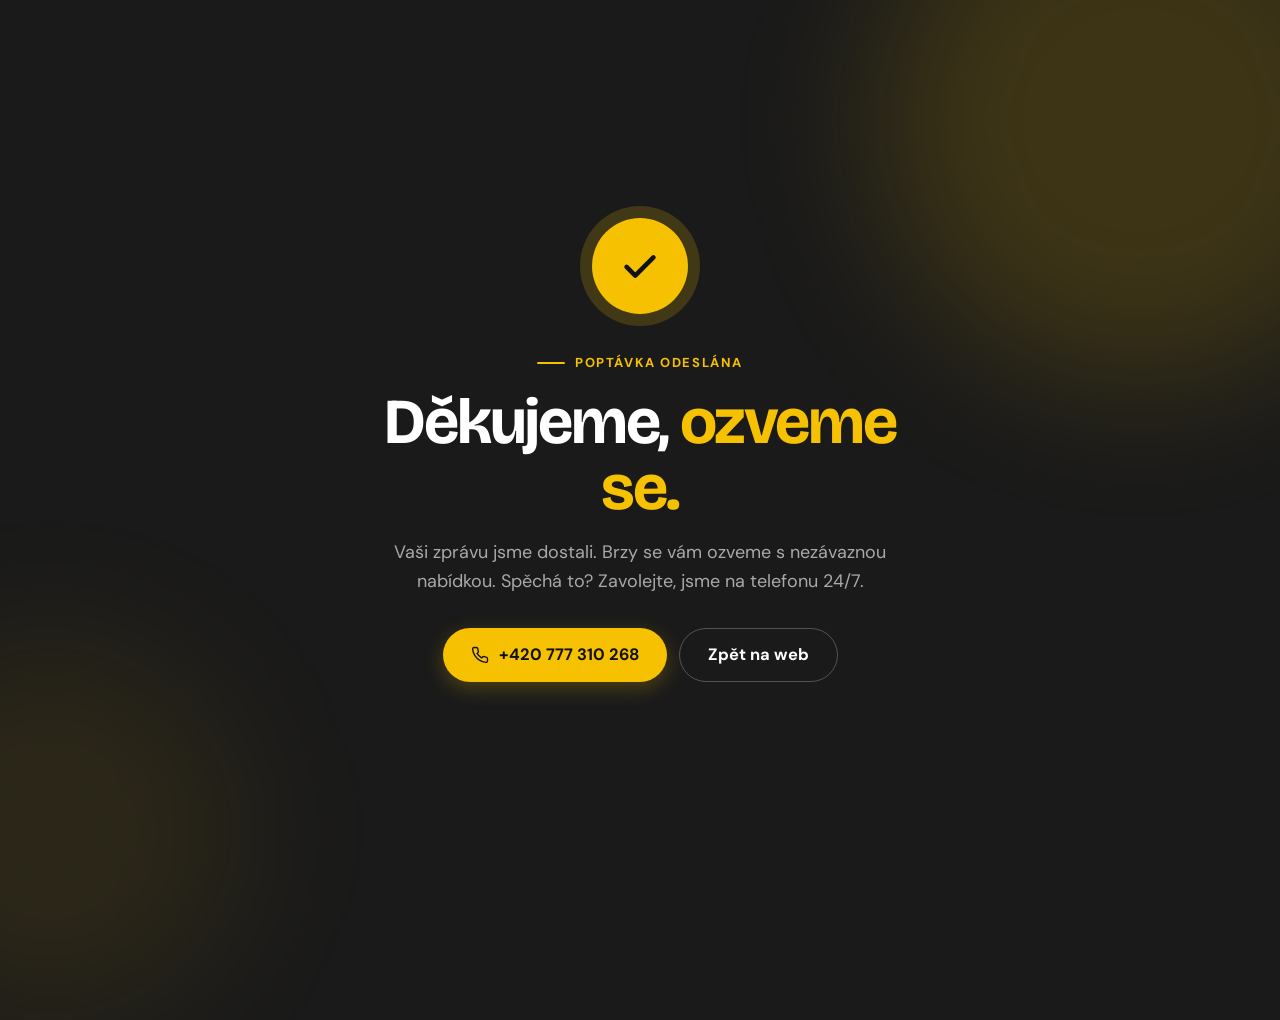
==== dekujeme.html @ c918d5cf "Redesign webu: nový vzhled, interaktivní prvky, WebP fotky Co-Authored-By: Claude Opus 5.5 <noreply@" ====
<!DOCTYPE html>
<html lang="cs">
<head>
  <meta charset="UTF-8" />
  <meta name="viewport" content="width=device-width, initial-scale=1" />
  <title>Děkujeme za poptávku – Zemní práce Urbánek</title>
  <meta name="robots" content="noindex" />
  <meta name="theme-color" content="#1A1A1A" />
  <link rel="icon" type="image/svg+xml" href="favicon.svg" />
  <link rel="icon" href="favicon.ico" sizes="any" />
  <link rel="preconnect" href="https://fonts.googleapis.com" />
  <link rel="preconnect" href="https://fonts.gstatic.com" crossorigin />
  <link href="https://fonts.googleapis.com/css2?family=Bricolage+Grotesque:opsz,wght@12..96,500..800&family=DM+Sans:opsz,wght@9..40,400..700&display=swap&subset=latin-ext" rel="stylesheet" />
  <link rel="stylesheet" href="styles.css" />
  <style>
    body { min-height: 100vh; display: grid; place-items: center; padding: 24px; text-align: center; position: relative; overflow: hidden; }
    .ty { position: relative; z-index: 1; max-width: 560px; }
    .ty__check { width: 96px; height: 96px; margin: 0 auto 30px; border-radius: 50%; background: var(--accent); display: grid; place-items: center; box-shadow: 0 0 0 12px rgba(245,193,0,.18); animation: pop .7s var(--ease) both; }
    .ty__check svg { width: 46px; height: 46px; fill: none; stroke: var(--accent-ink); stroke-width: 2.4; stroke-linecap: round; stroke-linejoin: round; stroke-dasharray: 1; stroke-dashoffset: 1; animation: draw .6s var(--ease) .45s forwards; }
    .ty h1 { font-size: clamp(40px, 7vw, 64px); line-height: 1.02; letter-spacing: -0.035em; margin-bottom: 18px; }
    .ty p { color: var(--muted); font-size: 18px; margin-bottom: 32px; }
    .ty__acts { display: flex; gap: 12px; justify-content: center; flex-wrap: wrap; }
    @keyframes pop { from { transform: scale(.4); opacity: 0; } }
    @keyframes draw { to { stroke-dashoffset: 0; } }
    @media (prefers-reduced-motion: reduce) { .ty__check svg { stroke-dashoffset: 0; } }
  </style>
</head>
<body>
  <div class="blob blob--1"></div>
  <div class="blob blob--2"></div>
  <main class="ty">
    <div class="ty__check"><svg viewBox="0 0 24 24"><path pathLength="1" d="M5 12.5l4.5 4.5L19 7.5"/></svg></div>
    <div class="eyebrow">Poptávka odeslána</div>
    <h1>Děkujeme, <span class="accent-w">ozveme se.</span></h1>
    <p>Vaši zprávu jsme dostali. Brzy se vám ozveme s nezávaznou nabídkou. Spěchá to? Zavolejte, jsme na telefonu 24/7.</p>
    <div class="ty__acts">
      <a href="tel:+420777310268" class="btn btn--primary"><svg class="i" viewBox="0 0 24 24"><path d="M22 16.92v3a2 2 0 0 1-2.18 2 19.79 19.79 0 0 1-8.63-3.07 19.5 19.5 0 0 1-6-6 19.79 19.79 0 0 1-3.07-8.67A2 2 0 0 1 4.11 2h3a2 2 0 0 1 2 1.72c.13.96.36 1.9.7 2.81a2 2 0 0 1-.45 2.11L8.09 9.91a16 16 0 0 0 6 6l1.27-1.27a2 2 0 0 1 2.11-.45c.91.34 1.85.57 2.81.7A2 2 0 0 1 22 16.92z"/></svg>+420 777 310 268</a>
      <a href="index.html" class="btn btn--ghost">Zpět na web</a>
    </div>
  </main>
</body>
</html>
---- styles.css ----
/* ═══════════════ Zemní práce Urbánek – styly ═══════════════ */
:root {
  --bg: #1A1A1A;
  --surface: #242424;
  --surface-2: #2E2E2E;
  --text: #FFFFFF;
  --muted: #A9A9A9;
  --line: #353535;
  --accent: #F5C100;        /* firemní žlutá (z loga / favicony) */
  --accent-ink: #111111;    /* text na žluté */
  --accent-text: #F5C100;   /* žlutá pro text na tmavém pozadí */
  --dark: #111111;
  --dark-2: #222222;
  --radius: 18px;
  --radius-sm: 10px;
  --shadow: 0 1px 2px rgba(0,0,0,.2), 0 8px 24px rgba(0,0,0,.25);
  --shadow-lg: 0 2px 4px rgba(0,0,0,.25), 0 24px 48px rgba(0,0,0,.45);
  --ease: cubic-bezier(.2,.7,.2,1);
  --head: 'Bricolage Grotesque', 'DM Sans', system-ui, sans-serif;
  --body: 'DM Sans', system-ui, sans-serif;
}

*, *::before, *::after { margin: 0; padding: 0; box-sizing: border-box; }
html { scroll-behavior: smooth; -webkit-text-size-adjust: 100%; }
body {
  font-family: var(--body);
  font-size: 17.5px;
  line-height: 1.6;
  color: var(--text);
  background: var(--bg);
  overflow-x: hidden;
  -webkit-font-smoothing: antialiased;
}
img { display: block; max-width: 100%; }
.i { width: 20px; height: 20px; fill: none; stroke: currentColor; stroke-width: 1.8; stroke-linecap: round; stroke-linejoin: round; flex-shrink: 0; }
a { color: inherit; }
button { font: inherit; color: inherit; background: none; border: 0; cursor: pointer; }
:focus-visible { outline: 3px solid var(--accent); outline-offset: 3px; border-radius: 6px; }

.wrap { max-width: 1160px; margin: 0 auto; padding-inline: 22px; }
.section { padding-block: clamp(72px, 10vw, 128px); position: relative; }
.section--surface { background: #141414; }
.section--alt { background: #202020; }
.section--dark { background: var(--dark); color: var(--text); }
.section--yellow { background: var(--accent); color: var(--accent-ink); }
.section--yellow .eyebrow { color: var(--accent-ink); }
.section--yellow .accent-w { background: var(--accent-ink); color: var(--accent); padding: 0 .16em; border-radius: 8px; -webkit-box-decoration-break: clone; box-decoration-break: clone; }

/* ── Typografie ── */
h1, h2, h3, h4 { font-family: var(--head); font-weight: 700; letter-spacing: -0.02em; line-height: 1.08; }
h2 { font-size: clamp(34px, 5vw, 58px); margin-bottom: 18px; }
h3 { font-size: 22px; line-height: 1.2; }
.accent-w { color: var(--accent-text); }
.section--dark .accent-w { color: var(--accent); }
.lead { font-size: clamp(17.5px, 1.6vw, 20px); color: var(--muted); max-width: 60ch; }
.section--dark .lead { color: #B5B5B5; }

.eyebrow {
  display: inline-flex; align-items: center; gap: 10px;
  font-size: 13px; font-weight: 700; letter-spacing: .12em; text-transform: uppercase;
  color: var(--accent-text); margin-bottom: 16px;
}
.eyebrow::before { content: ""; width: 28px; height: 2px; background: currentColor; border-radius: 2px; }
.section--dark .eyebrow { color: var(--accent); }

.sec-head { margin-bottom: clamp(40px, 6vw, 64px); }
.sec-head--split { display: flex; justify-content: space-between; align-items: flex-end; gap: 32px; flex-wrap: wrap; }
.sec-head--split .lead { max-width: 44ch; }

/* ── Tlačítka ── */
.btn {
  display: inline-flex; align-items: center; justify-content: center; gap: 10px;
  font-weight: 700; font-size: 16.5px; line-height: 1;
  padding: 18px 28px; border-radius: 999px; text-decoration: none;
  transition: background .25s var(--ease), color .25s var(--ease), border-color .25s var(--ease), box-shadow .25s var(--ease), transform .25s var(--ease);
  white-space: nowrap;
}
.btn svg { width: 18px; height: 18px; flex-shrink: 0; }
.btn .arr { transition: transform .3s var(--ease); }
.btn:hover .arr { transform: translateX(4px); }
.btn--primary { background: var(--accent); color: var(--accent-ink); box-shadow: 0 6px 20px rgba(245,193,0,.25); }
.btn--primary:hover { background: #FFD020; box-shadow: 0 10px 30px rgba(245,193,0,.38); }
.btn--dark { background: #fff; color: var(--accent-ink); }
.btn--dark:hover { background: var(--accent); }
.btn--black { background: var(--accent-ink); color: #fff; }
.btn--black:hover { background: #000; }
.btn--ghost { border: 1.5px solid rgba(255,255,255,.25); color: var(--text); }
.btn--ghost:hover { border-color: #fff; background: #fff; color: var(--accent-ink); }

/* ── Progress bar ── */
.progress {
  position: fixed; inset: 0 0 auto 0; height: 3px; z-index: 300;
  background: var(--accent); transform-origin: 0 50%; transform: scaleX(0);
}

/* ── Hlavička ── */
.header {
  position: fixed; inset: 0 0 auto 0; z-index: 200;
  transition: transform .45s var(--ease), background .3s var(--ease), box-shadow .3s var(--ease);
}
.header.is-solid { background: rgba(17,17,17,.9); backdrop-filter: saturate(1.4) blur(12px); -webkit-backdrop-filter: saturate(1.4) blur(12px); box-shadow: 0 1px 0 var(--line); }
.header.is-hidden { transform: translateY(-100%); }
.header__in { display: flex; align-items: center; gap: 28px; height: 78px; }
.logo { display: flex; align-items: center; gap: 11px; text-decoration: none; margin-right: auto; }
.logo__mark {
  width: 42px; height: 42px; border-radius: 12px; background: var(--accent); color: var(--accent-ink);
  display: grid; place-items: center; font-family: var(--head); font-weight: 800; font-size: 24px;
  transition: transform .4s var(--ease);
}
.logo:hover .logo__mark { transform: rotate(-8deg) scale(1.05); }
.logo__txt { line-height: 1.05; }
.logo__txt small { display: block; font-size: 11.5px; font-weight: 700; letter-spacing: .14em; text-transform: uppercase; color: var(--muted); }
.logo__txt strong { font-family: var(--head); font-size: 21px; font-weight: 800; letter-spacing: -0.01em; }
.nav { display: flex; gap: 4px; }
.nav a { text-decoration: none; font-weight: 500; font-size: 15.5px; padding: 8px 14px; border-radius: 999px; position: relative; transition: background .2s; }
.nav a:hover { background: rgba(255,255,255,.07); color: var(--accent); }
.header__phone { display: inline-flex; align-items: center; gap: 8px; font-weight: 700; text-decoration: none; font-size: 15.5px; }
.header__phone svg { width: 18px; height: 18px; color: var(--accent-text); }
.header .btn { padding: 13px 20px; font-size: 15px; }
.burger { display: none; width: 44px; height: 44px; border-radius: 12px; position: relative; }
.burger span { position: absolute; left: 11px; right: 11px; height: 2px; background: var(--text); border-radius: 2px; transition: transform .3s var(--ease), opacity .2s; }
.burger span:nth-child(1) { top: 15px; } .burger span:nth-child(2) { top: 21px; } .burger span:nth-child(3) { top: 27px; }
.menu-open .burger span:nth-child(1) { transform: translateY(6px) rotate(45deg); }
.menu-open .burger span:nth-child(2) { opacity: 0; }
.menu-open .burger span:nth-child(3) { transform: translateY(-6px) rotate(-45deg); }
.mnav {
  position: fixed; inset: 78px 0 auto 0; z-index: 190; background: var(--bg);
  padding: 12px 22px 28px; border-bottom: 1px solid var(--line); box-shadow: var(--shadow-lg);
  display: flex; flex-direction: column; transform: translateY(-12px); opacity: 0; visibility: hidden;
  transition: transform .35s var(--ease), opacity .3s, visibility 0s .35s;
}
.menu-open .mnav { transform: none; opacity: 1; visibility: visible; transition-delay: 0s; }
.mnav a { text-decoration: none; font-family: var(--head); font-size: 24px; font-weight: 600; padding: 12px 0; border-bottom: 1px solid var(--line); }
.mnav .btn { margin-top: 20px; font-family: var(--body); font-size: 17px; border-bottom: 0; }

/* ── Hero ── */
.hero { padding-top: clamp(118px, 15vw, 160px); padding-bottom: clamp(56px, 8vw, 96px); position: relative; overflow: hidden; }
.blob { position: absolute; border-radius: 50%; filter: blur(70px); pointer-events: none; z-index: 0; will-change: transform; }
.blob--1 { width: 520px; height: 520px; background: rgba(245,193,0,.16); top: -140px; right: -120px; }
.blob--2 { width: 380px; height: 380px; background: rgba(245,193,0,.08); bottom: -120px; left: -140px; }
.hero__grid { position: relative; z-index: 1; display: grid; grid-template-columns: 1.08fr .92fr; gap: clamp(32px, 5vw, 72px); align-items: center; }
.hero__badge {
  display: inline-flex; align-items: center; gap: 10px; background: var(--surface); border: 1px solid var(--line);
  padding: 8px 16px 8px 12px; border-radius: 999px; font-size: 14.5px; font-weight: 500; margin-bottom: 26px; box-shadow: var(--shadow);
}
.dot { width: 9px; height: 9px; border-radius: 50%; background: #2FA35B; position: relative; flex-shrink: 0; }
.dot::after { content: ""; position: absolute; inset: -4px; border-radius: 50%; background: #2FA35B; opacity: .35; animation: pulse 2s var(--ease) infinite; }
@keyframes pulse { 0% { transform: scale(.6); opacity: .5; } 100% { transform: scale(2); opacity: 0; } }
.hero h1 { font-size: clamp(44px, 7.4vw, 92px); line-height: 1.0; letter-spacing: -0.035em; margin-bottom: 26px; font-weight: 800; }
.line-mask { display: block; overflow: hidden; padding-bottom: .06em; }
.line-mask > span { display: inline-block; }
.js .line-mask > span { transform: translateY(105%); transition: transform 1s var(--ease); }
.js .is-loaded .line-mask > span { transform: none; }
.js .is-loaded .line-mask:nth-child(2) > span { transition-delay: .12s; }
.js .is-loaded .line-mask:nth-child(3) > span { transition-delay: .24s; }
.scrib { position: relative; display: inline-block; color: var(--accent-text); }
.scribble { position: absolute; left: -2%; bottom: -.12em; width: 104%; height: .32em; overflow: visible; }
.scribble path { fill: none; stroke: var(--accent); stroke-width: 6; stroke-linecap: round; stroke-dasharray: 1; stroke-dashoffset: 0; transition: stroke-dashoffset 1.1s var(--ease) .9s; }
.js .scribble path { stroke-dashoffset: 1; }
.js .is-loaded .scribble path { stroke-dashoffset: 0; }
.hero__sub { font-size: clamp(18px, 1.7vw, 21px); color: var(--muted); max-width: 34em; margin-bottom: 34px; }
.typed { color: var(--text); font-weight: 700; border-right: 2px solid var(--accent); padding-right: 3px; white-space: nowrap; }
.hero__cta { display: flex; gap: 12px; flex-wrap: wrap; margin-bottom: 36px; }
.hero__proof { display: flex; gap: 28px; flex-wrap: wrap; font-size: 15px; color: var(--muted); }
.hero__proof b { color: var(--text); font-weight: 700; }
.hero__proof .stars { color: var(--accent); letter-spacing: 1px; }
.hero__proof a { text-decoration: none; display: inline-flex; gap: 8px; align-items: center; }
.hero__proof a:hover b { text-decoration: underline; }

.hero__visual { position: relative; }
.photo-frame {
  position: relative; border-radius: 26px; overflow: hidden; aspect-ratio: 4 / 4.6; box-shadow: var(--shadow-lg);
  transform: perspective(1100px) rotateX(var(--rx, 0deg)) rotateY(var(--ry, 0deg)); transition: transform .5s var(--ease);
  background: var(--surface-2);
}
.photo-frame img { width: 100%; height: 100%; object-fit: cover; transform: scale(1.08); }
.photo-frame::after {
  content: ""; position: absolute; inset: 0; pointer-events: none; opacity: 0; transition: opacity .3s;
  background: radial-gradient(500px circle at var(--gx, 50%) var(--gy, 50%), rgba(255,255,255,.28), transparent 42%);
}
.photo-frame:hover::after { opacity: 1; }
.chip {
  position: absolute; z-index: 2; background: var(--surface); border: 1px solid var(--line); border-radius: 16px;
  padding: 12px 16px; box-shadow: var(--shadow-lg); display: flex; align-items: center; gap: 12px; font-size: 14px; line-height: 1.3;
}
.chip b { display: block; font-family: var(--head); font-size: 18px; letter-spacing: -0.01em; }
.chip__ic { width: 40px; height: 40px; border-radius: 12px; background: var(--accent); color: var(--accent-ink); display: grid; place-items: center; flex-shrink: 0; }
.chip__ic svg { width: 20px; height: 20px; }
.chip--a { left: -28px; bottom: 44px; }
.chip--b { right: -20px; top: 32px; }
.floaty { animation: floaty 6s ease-in-out infinite; }
.chip--b.floaty { animation-delay: -3s; }
@keyframes floaty { 50% { translate: 0 -8px; } }

/* ── Marquee ── */
.marquee { background: var(--accent); color: var(--accent-ink); padding: 22px 0; overflow: hidden; position: relative; }
.marquee__track { display: flex; width: max-content; animation: marquee 38s linear infinite; }
.marquee:hover .marquee__track { animation-play-state: paused; }
.marquee__item { display: flex; align-items: center; gap: 28px; padding-right: 28px; font-family: var(--head); font-size: clamp(20px, 2.4vw, 28px); font-weight: 600; white-space: nowrap; letter-spacing: -0.01em; }
.marquee__item i { color: var(--accent-ink); font-style: normal; font-size: .7em; }
@keyframes marquee { to { transform: translateX(-50%); } }

/* ── Služby ── */
.services { display: grid; grid-template-columns: repeat(3, 1fr); gap: 18px; }
.card {
  background: var(--surface); border: 1px solid var(--line); border-radius: var(--radius); padding: 30px 28px 28px; position: relative;
  transition: transform .45s var(--ease), box-shadow .45s var(--ease), border-color .3s;
}
.card__corners::before, .card__corners::after, .card__corners i::before, .card__corners i::after {
  content: ""; position: absolute; width: 16px; height: 16px; border: 2px solid var(--accent); opacity: 0;
  transition: transform .45s var(--ease), opacity .3s;
}
.card__corners::before { top: 10px; left: 10px; border-right: 0; border-bottom: 0; border-top-left-radius: 6px; }
.card__corners::after { top: 10px; right: 10px; border-left: 0; border-bottom: 0; border-top-right-radius: 6px; }
.card__corners i::before { bottom: 10px; left: 10px; border-right: 0; border-top: 0; border-bottom-left-radius: 6px; }
.card__corners i::after { bottom: 10px; right: 10px; border-left: 0; border-top: 0; border-bottom-right-radius: 6px; }
.card__ic {
  width: 56px; height: 56px; border-radius: 16px; background: var(--surface-2); display: grid; place-items: center; margin-bottom: 22px;
  transition: background .35s var(--ease), transform .45s var(--ease);
}
.card__ic svg { width: 28px; height: 28px; stroke: var(--text); fill: none; stroke-width: 1.8; stroke-linecap: round; stroke-linejoin: round; }
.card h3 { margin-bottom: 10px; }
.card > p { color: var(--muted); font-size: 16px; margin-bottom: 18px; }
.ticks { list-style: none; display: grid; gap: 7px; font-size: 15px; }
.ticks li { display: flex; gap: 10px; align-items: flex-start; }
.ticks li::before { content: ""; width: 16px; height: 16px; margin-top: 4px; flex-shrink: 0; border-radius: 50%; background: var(--accent) url("data:image/svg+xml,%3Csvg xmlns='http://www.w3.org/2000/svg' viewBox='0 0 16 16'%3E%3Cpath d='M4.5 8.2l2.2 2.2 4.8-4.8' fill='none' stroke='%231F1B16' stroke-width='1.8' stroke-linecap='round' stroke-linejoin='round'/%3E%3C/svg%3E") center / 100% no-repeat; }
.card__link { display: inline-flex; gap: 8px; align-items: center; margin-top: 20px; font-weight: 700; font-size: 15px; text-decoration: none; }
.card__link .arr { transition: transform .3s var(--ease); }
.card__link:hover .arr { transform: translateX(4px); }
@media (hover: hover) and (pointer: fine) {
  .card:hover { transform: translateY(-6px); box-shadow: var(--shadow-lg); border-color: transparent; }
  .card:hover .card__corners::before { opacity: 1; transform: translate(-6px, -6px); }
  .card:hover .card__corners::after { opacity: 1; transform: translate(6px, -6px); }
  .card:hover .card__corners i::before { opacity: 1; transform: translate(-6px, 6px); }
  .card:hover .card__corners i::after { opacity: 1; transform: translate(6px, 6px); }
  .card:hover .card__ic { background: var(--accent); transform: rotate(-8deg); }
  .card:hover .card__ic svg { stroke: var(--accent-ink); }
}

/* ── Kontejnery (výběr velikosti) ── */
.cont { display: grid; grid-template-columns: 1fr 1fr; gap: clamp(32px, 5vw, 72px); align-items: center; }
.sizes { display: flex; gap: 8px; margin: 28px 0 26px; flex-wrap: wrap; }
.size {
  min-width: 82px; padding: 14px 18px; border-radius: 14px; border: 1.5px solid var(--line); background: var(--surface);
  font-family: var(--head); font-size: 22px; font-weight: 700; line-height: 1; transition: all .25s var(--ease);
}
.size small { font-size: 13px; font-family: var(--body); font-weight: 600; color: var(--muted); margin-left: 2px; }
.size:hover { border-color: var(--text); }
.size[aria-selected="true"] { background: var(--accent); border-color: var(--accent); color: var(--accent-ink); }
.size[aria-selected="true"] small { color: rgba(17,17,17,.7); }
.cont__info { background: var(--surface); border: 1px solid var(--line); border-radius: var(--radius); padding: 26px 26px 24px; min-height: 196px; }
.cont__info h3 { margin-bottom: 8px; }
.cont__info p { color: var(--muted); font-size: 16px; margin-bottom: 18px; }
.cont__fade { transition: opacity .25s var(--ease), transform .25s var(--ease); }
.cont__fade.swap { opacity: 0; transform: translateY(6px); }
.cont__visual { position: relative; aspect-ratio: 5 / 4; display: grid; place-items: end center; padding-bottom: 8%; }
.cont__visual::before { content: ""; position: absolute; inset: 8% 4% 0; background: var(--surface-2); border-radius: 28px; }
.cont__svg { position: relative; width: 88%; transform-origin: 50% 100%; transform: scale(var(--s, .8)); transition: transform .7s var(--ease); }
.cont__label { position: absolute; top: 14%; right: 9%; font-family: var(--head); font-weight: 800; font-size: clamp(40px, 5vw, 64px); letter-spacing: -0.03em; line-height: 1; }
.cont__label small { font-size: .45em; }
.note { font-size: 14px; color: var(--muted); margin-top: 14px; }

/* ── Čísla ── */
.stats { --sl: rgba(17,17,17,.2); display: grid; grid-template-columns: repeat(4, 1fr); gap: 0; border-top: 1.5px solid var(--sl); }
.stat { padding: 34px 24px 6px 0; border-right: 1.5px solid var(--sl); }
.stat + .stat { padding-left: 28px; }
.stat:last-child { border-right: 0; }
.stat__num { font-family: var(--head); font-weight: 800; font-size: clamp(48px, 6vw, 80px); line-height: 1; letter-spacing: -0.04em; color: var(--accent-ink); }
.stat__num small { font-size: .5em; letter-spacing: -0.02em; }
.stat p { color: rgba(17,17,17,.75); font-weight: 500; margin-top: 12px; font-size: 16px; max-width: 22ch; }

/* ── O nás ── */
.about { display: grid; grid-template-columns: 1.15fr .85fr; gap: clamp(32px, 6vw, 88px); align-items: start; }
.words { font-family: var(--head); font-weight: 600; font-size: clamp(26px, 3.3vw, 42px); line-height: 1.22; letter-spacing: -0.02em; margin-bottom: 40px; }
.js .words .w { opacity: .16; transition: opacity .35s var(--ease); }
.js .words .w.lit { opacity: 1; }
.words .k { color: var(--accent-text); }
.benefits { display: grid; grid-template-columns: 1fr 1fr; gap: 22px 28px; }
.benefit { display: flex; gap: 14px; }
.benefit__ic { width: 42px; height: 42px; border-radius: 12px; background: var(--accent); display: grid; place-items: center; flex-shrink: 0; }
.benefit__ic svg { width: 20px; height: 20px; stroke: var(--accent-ink); fill: none; stroke-width: 1.9; stroke-linecap: round; stroke-linejoin: round; }
.benefit h4 { font-size: 17px; margin-bottom: 3px; letter-spacing: -0.01em; }
.benefit p { font-size: 15px; color: var(--muted); line-height: 1.5; }
.about__photos { position: relative; display: grid; grid-template-columns: 1fr 1fr; gap: 14px; }
.about__photos figure { border-radius: var(--radius); overflow: hidden; background: var(--surface-2); }
.about__photos figure:first-child { grid-column: 1 / -1; aspect-ratio: 4 / 3; }
.about__photos figure:not(:first-child) { aspect-ratio: 3 / 4; }
.about__photos img { width: 100%; height: 100%; object-fit: cover; }
.about__sign { margin-top: 26px; display: flex; align-items: center; gap: 14px; font-size: 15px; color: var(--muted); }
.about__sign b { display: block; color: var(--text); font-size: 17px; }

/* ── Realizace (horizontální galerie) ── */
.hscroll { position: relative; }
.hscroll__track { display: flex; gap: 18px; padding-inline: max(22px, calc((100vw - 1160px) / 2 + 22px)); will-change: transform; }
.work {
  flex: 0 0 auto; width: clamp(260px, 26vw, 340px); aspect-ratio: 3 / 4; border-radius: var(--radius); overflow: hidden; position: relative;
  background: var(--surface-2); cursor: zoom-in; text-align: left;
}
.work--wide { width: clamp(340px, 40vw, 520px); }
.work img { width: 100%; height: 100%; object-fit: cover; transition: transform .7s var(--ease); }
.work figcaption {
  position: absolute; inset: auto 0 0 0; padding: 48px 20px 18px; color: #fff; font-weight: 600; font-size: 15.5px; line-height: 1.35;
  background: linear-gradient(to top, rgba(20,17,13,.82), transparent);
}
.work figcaption span { display: block; font-size: 12px; letter-spacing: .12em; text-transform: uppercase; color: var(--accent); margin-bottom: 4px; font-weight: 700; }
@media (hover: hover) and (pointer: fine) { .work:hover img { transform: scale(1.06); } }
.hscroll.is-pinned { height: var(--h); }
.hscroll.is-pinned .hscroll__sticky { position: sticky; top: 0; height: 100vh; overflow: hidden; display: flex; flex-direction: column; justify-content: center; }
.hscroll.is-pinned .hscroll__sticky > .wrap { width: 100%; }
.hscroll:not(.is-pinned) .hscroll__track { overflow-x: auto; scroll-snap-type: x mandatory; padding-bottom: 12px; scrollbar-width: none; }
.hscroll:not(.is-pinned) .hscroll__track::-webkit-scrollbar { display: none; }
.hscroll:not(.is-pinned) .work { scroll-snap-align: center; }
.hscroll__bar { height: 3px; background: var(--line); border-radius: 3px; margin-top: 28px; overflow: hidden; }
.hscroll__bar span { display: block; height: 100%; background: var(--accent); transform-origin: 0 50%; transform: scaleX(0); }
.hint { font-size: 14px; color: var(--muted); display: inline-flex; gap: 8px; align-items: center; }

/* ── Postup ── */
.process { display: grid; grid-template-columns: .9fr 1.1fr; gap: clamp(32px, 6vw, 96px); }
.process__head { position: sticky; top: 120px; align-self: start; }
.steps { position: relative; padding-left: 64px; --p: 0; }
.steps::before, .steps::after { content: ""; position: absolute; left: 21px; top: 8px; bottom: 8px; width: 2px; border-radius: 2px; }
.steps::before { background: var(--line); }
.steps::after { background: var(--accent); transform-origin: top; transform: scaleY(var(--p)); }
.step { position: relative; padding-bottom: 56px; transition: opacity .4s var(--ease); }
.step:last-child { padding-bottom: 0; }
.js .step { opacity: .38; }
.js .step.is-active, .js .step.is-done { opacity: 1; }
.step__n {
  position: absolute; left: -64px; top: -4px; width: 44px; height: 44px; border-radius: 50%; z-index: 1;
  background: var(--bg); border: 2px solid var(--line); display: grid; place-items: center;
  font-family: var(--head); font-weight: 700; transition: background .35s, border-color .35s, transform .35s var(--ease);
}
.step.is-active .step__n, .step.is-done .step__n { background: var(--accent); border-color: var(--accent); }
.step.is-active .step__n { transform: scale(1.12); }
.step h3 { margin-bottom: 8px; font-size: clamp(22px, 2.4vw, 28px); }
.step p { color: var(--muted); max-width: 46ch; }

/* ── Recenze ── */
.reviews { display: grid; grid-template-columns: .8fr 1.2fr; gap: 28px; align-items: stretch; }
.score { background: var(--accent); color: var(--accent-ink); border-radius: var(--radius); padding: 34px; display: flex; flex-direction: column; justify-content: space-between; gap: 28px; }
.score__big { font-family: var(--head); font-weight: 800; font-size: 96px; line-height: .9; letter-spacing: -0.05em; }
.score .stars { color: var(--accent-ink); font-size: 24px; letter-spacing: 3px; }
.score p { color: rgba(17,17,17,.75); font-size: 15.5px; font-weight: 500; }
.rev-list { display: grid; gap: 14px; }
.rev { display: flex; align-items: center; gap: 16px; background: var(--surface); border: 1px solid var(--line); border-radius: var(--radius); padding: 20px 22px; }
.rev__av { width: 48px; height: 48px; border-radius: 50%; background: var(--surface-2); display: grid; place-items: center; font-family: var(--head); font-weight: 700; font-size: 19px; flex-shrink: 0; }
.rev__name { font-weight: 700; }
.rev__meta { font-size: 14px; color: var(--muted); }
.rev .stars { margin-left: auto; color: var(--accent); letter-spacing: 2px; font-size: 18px; white-space: nowrap; }

/* ── FAQ ── */
.faq { max-width: 860px; }
.faq__item { border-bottom: 1px solid var(--line); }
.faq__q {
  width: 100%; display: flex; justify-content: space-between; align-items: center; gap: 24px; text-align: left;
  padding: 26px 0; font-family: var(--head); font-size: clamp(19px, 2vw, 23px); font-weight: 600; letter-spacing: -0.01em;
}
.faq__icon { width: 36px; height: 36px; border-radius: 50%; border: 1.5px solid var(--line); position: relative; flex-shrink: 0; transition: background .3s, border-color .3s, transform .4s var(--ease); }
.faq__icon::before, .faq__icon::after { content: ""; position: absolute; left: 50%; top: 50%; width: 12px; height: 2px; background: var(--text); border-radius: 2px; translate: -50% -50%; transition: transform .35s var(--ease); }
.faq__icon::after { transform: rotate(90deg); }
.faq__item.open .faq__icon { background: var(--accent); border-color: var(--accent); }
.faq__item.open .faq__icon::after { transform: rotate(0); }
.faq__item.open .faq__icon::before, .faq__item.open .faq__icon::after { background: var(--accent-ink); }
.faq__a { display: grid; grid-template-rows: 0fr; transition: grid-template-rows .5s var(--ease); }
.faq__item.open .faq__a { grid-template-rows: 1fr; }
.faq__a > div { overflow: hidden; }
.faq__a p { color: var(--muted); padding: 0 56px 26px 0; max-width: 64ch; }

/* ── Kontakt / CTA ── */
.cta-big { text-align: center; margin-bottom: clamp(56px, 8vw, 88px); }
.cta-big h2 { font-size: clamp(42px, 7vw, 88px); line-height: 1; letter-spacing: -0.035em; margin-bottom: 22px; }
.cta-big .lead { margin: 0 auto 34px; }
.magnet { display: inline-block; transition: transform .4s var(--ease); }
.btn--xl { padding: 24px 38px; font-size: clamp(19px, 2.2vw, 24px); font-family: var(--head); }
.btn--xl svg { width: 22px; height: 22px; }
.contact { display: grid; grid-template-columns: 1fr 1.1fr; gap: 24px; }
.contact__info { display: grid; gap: 12px; align-content: start; }
.ci { display: flex; gap: 16px; align-items: center; padding: 18px 20px; border-radius: var(--radius); background: var(--dark-2); border: 1px solid rgba(255,255,255,.08); text-decoration: none; transition: border-color .25s, transform .3s var(--ease); }
a.ci:hover { border-color: var(--accent); transform: translateX(4px); }
.ci__ic { width: 44px; height: 44px; border-radius: 12px; background: rgba(245,193,0,.14); display: grid; place-items: center; flex-shrink: 0; }
.ci__ic svg { width: 20px; height: 20px; stroke: var(--accent); fill: none; stroke-width: 1.8; stroke-linecap: round; stroke-linejoin: round; }
.ci small { display: block; font-size: 12.5px; letter-spacing: .1em; text-transform: uppercase; color: #9A9A9A; font-weight: 700; }
.ci b { font-size: 17px; font-weight: 600; }
.map { border-radius: var(--radius); overflow: hidden; min-height: 220px; border: 1px solid rgba(255,255,255,.08); background: var(--dark-2); }
.map iframe { width: 100%; height: 100%; min-height: 220px; border: 0; display: block; filter: grayscale(.4) contrast(1.05); }

.form { background: var(--surface); color: var(--text); border-radius: var(--radius); padding: clamp(24px, 3.4vw, 38px); }
.form h3 { font-size: 26px; margin-bottom: 6px; }
.form > p { color: var(--muted); font-size: 15.5px; margin-bottom: 22px; }
.form__row { display: grid; grid-template-columns: 1fr 1fr; gap: 14px; }
.field { margin-bottom: 14px; }
.field label { display: block; font-size: 14px; font-weight: 700; margin-bottom: 6px; }
.field input, .field textarea, .field select {
  width: 100%; font: inherit; font-size: 16px; color: var(--text); padding: 14px 16px; border-radius: 12px;
  border: 1.5px solid var(--line); background: var(--bg); transition: border-color .2s, box-shadow .2s, background .2s; appearance: none;
}
.field select { background-image: url("data:image/svg+xml,%3Csvg xmlns='http://www.w3.org/2000/svg' viewBox='0 0 24 24'%3E%3Cpath d='M6 9l6 6 6-6' fill='none' stroke='%23FFFFFF' stroke-width='2' stroke-linecap='round'/%3E%3C/svg%3E"); background-repeat: no-repeat; background-position: right 14px center; background-size: 18px; padding-right: 44px; }
.field textarea { min-height: 112px; resize: vertical; }
.field input:focus, .field textarea:focus, .field select:focus { outline: none; border-color: var(--accent); background: #111; box-shadow: 0 0 0 4px rgba(245,193,0,.22); }
.field input::placeholder, .field textarea::placeholder { color: #777; }
.field option { background: #222; color: #fff; }
.form .btn { width: 100%; margin-top: 6px; }
.form__note { font-size: 13px; color: var(--muted); margin-top: 12px; text-align: center; }
.flash { animation: flash 1.2s var(--ease); }
@keyframes flash { 0%, 100% { box-shadow: none; } 30% { box-shadow: 0 0 0 6px rgba(245,193,0,.55); } }

/* ── Patička ── */
.footer { background: #0D0D0D; color: #9A9A9A; padding: 64px 0 110px; font-size: 15px; }
.footer__grid { display: grid; grid-template-columns: 1.4fr 1fr 1fr; gap: 40px; padding-bottom: 40px; border-bottom: 1px solid rgba(244,239,230,.1); }
.footer .logo__txt strong { color: #FFFFFF; }
.footer .logo__txt small { color: #9A9A9A; }
.footer h4 { color: #FFFFFF; font-family: var(--body); font-size: 13px; letter-spacing: .12em; text-transform: uppercase; margin-bottom: 14px; }
.footer ul { list-style: none; display: grid; gap: 8px; }
.footer a { text-decoration: none; transition: color .2s; }
.footer a:hover { color: var(--accent); }
.footer__bottom { display: flex; justify-content: space-between; flex-wrap: wrap; gap: 12px; padding-top: 24px; font-size: 13.5px; }

/* ── Mobilní lišta ── */
.mbar {
  position: fixed; left: 12px; right: 12px; bottom: 12px; z-index: 180; display: none; gap: 8px;
  padding: 8px; border-radius: 22px; background: rgba(31,27,22,.94); backdrop-filter: blur(10px); -webkit-backdrop-filter: blur(10px);
  box-shadow: 0 14px 40px rgba(0,0,0,.3); transform: translateY(140%); transition: transform .5s var(--ease);
}
.mbar.show { transform: none; }
.mbar a { flex: 1; display: flex; align-items: center; justify-content: center; gap: 8px; padding: 14px; border-radius: 16px; font-weight: 700; text-decoration: none; font-size: 16px; }
.mbar svg { width: 19px; height: 19px; }
.mbar__call { background: var(--accent); color: var(--accent-ink); }
.mbar__wa { background: #25D366; color: #0B2E17; }

/* ── Lightbox ── */
.lb { position: fixed; inset: 0; z-index: 400; background: rgba(16,13,10,.94); display: grid; place-items: center; padding: 64px 16px; opacity: 0; visibility: hidden; transition: opacity .3s, visibility 0s .3s; }
.lb.open { opacity: 1; visibility: visible; transition-delay: 0s; }
.lb img { max-width: min(92vw, 1100px); max-height: 82vh; border-radius: 14px; object-fit: contain; }
.lb__cap { position: absolute; bottom: 22px; left: 0; right: 0; text-align: center; color: #D9D0C3; font-size: 15px; padding: 0 70px; }
.lb button { position: absolute; width: 52px; height: 52px; border-radius: 50%; background: rgba(255,255,255,.1); color: #fff; display: grid; place-items: center; transition: background .2s, color .2s; }
.lb button:hover { background: var(--accent); color: var(--accent-ink); }
.lb button svg { width: 22px; height: 22px; }
.lb__close { top: 18px; right: 18px; }
.lb__prev { left: 18px; top: 50%; translate: 0 -50%; }
.lb__next { right: 18px; top: 50%; translate: 0 -50%; }

/* ── Reveal ── */
.js [data-reveal] { opacity: 0; transform: translateY(28px); transition: opacity .8s var(--ease), transform .8s var(--ease); }
.js [data-reveal="scale"] { transform: scale(.94); }
.js [data-reveal].in { opacity: 1; transform: none; }

/* ── Responzivita ── */
@media (max-width: 1080px) {
  .nav { display: none; }
  .burger { display: block; }
  .services { grid-template-columns: 1fr 1fr; }
}
@media (max-width: 900px) {
  .hero__grid, .cont, .about, .process, .reviews, .contact { grid-template-columns: 1fr; }
  .hero__visual { max-width: 520px; margin-inline: auto; width: 100%; }
  .photo-frame { aspect-ratio: 4 / 3.4; }
  .chip--a { left: -8px; } .chip--b { right: -8px; }
  .stats { grid-template-columns: 1fr 1fr; }
  .stat { border-right: 0; border-bottom: 1.5px solid var(--sl); padding: 26px 12px 26px 0 !important; }
  .stat:nth-child(odd) { border-right: 1.5px solid var(--sl); }
  .stat:nth-child(even) { padding-left: 22px !important; }
  .stat:nth-last-child(-n+2) { border-bottom: 0; }
  .process__head { position: static; }
  .footer__grid { grid-template-columns: 1fr 1fr; }
  .footer__grid > :first-child { grid-column: 1 / -1; }
}
@media (max-width: 760px) {
  body { font-size: 17px; }
  .header__phone { display: none; }
  .header .btn--primary { display: none; }
  .header__in { height: 70px; }
  .mnav { top: 70px; }
  .services { grid-template-columns: 1fr; }
  .benefits { grid-template-columns: 1fr; }
  .form__row { grid-template-columns: 1fr; gap: 0; }
  .hero__cta .btn { flex: 1 1 100%; }
  .mbar { display: flex; }
  .work, .work--wide { width: 78vw; }
  .work--wide { aspect-ratio: 3 / 4; }
  .sizes { flex-wrap: nowrap; }
  .size { flex: 1; min-width: 0; padding: 14px 8px; }
  .faq__a p { padding-right: 0; }
  .rev { flex-wrap: wrap; }
  .rev .stars { margin-left: 64px; }
  .score__big { font-size: 80px; }
  .chip { padding: 10px 12px; font-size: 13px; }
  .chip b { font-size: 16px; }
  .chip__ic { width: 34px; height: 34px; }
  .lb__prev, .lb__next { top: auto; bottom: 14px; translate: none; }
  .lb__cap { bottom: 80px; padding: 0 16px; }
}

@media (prefers-reduced-motion: reduce) {
  *, *::before, *::after { animation: none !important; transition: none !important; scroll-behavior: auto !important; }
  .js [data-reveal] { opacity: 1; transform: none; }
  .js .line-mask > span { transform: none; }
  .js .words .w { opacity: 1; }
  .js .step { opacity: 1; }
  .scribble path { stroke-dashoffset: 0; }
}
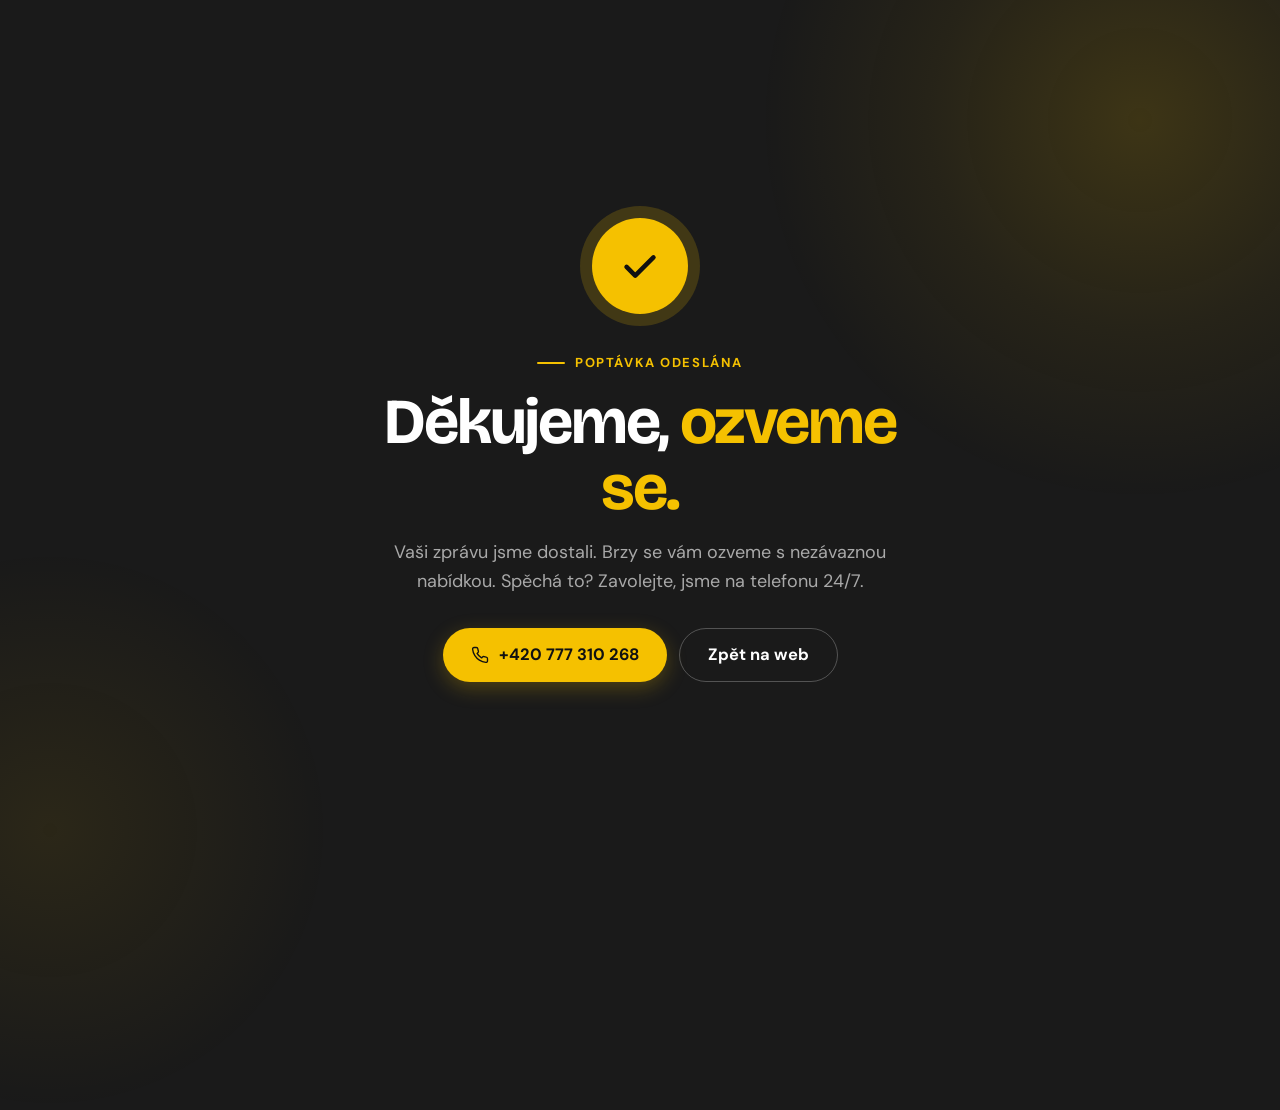
==== commit 44546c9f: "Plynulejší scroll na mobilu: bez blur filtrů, scroll handler bez měření layoutu Co-Authored-By: Clau" ====
--- a/dekujeme.html
+++ b/dekujeme.html
@@ -11,7 +11,7 @@
   <link rel="preconnect" href="https://fonts.googleapis.com" />
   <link rel="preconnect" href="https://fonts.gstatic.com" crossorigin />
   <link href="https://fonts.googleapis.com/css2?family=Bricolage+Grotesque:opsz,wght@12..96,500..800&family=DM+Sans:opsz,wght@9..40,400..700&display=swap&subset=latin-ext" rel="stylesheet" />
-  <link rel="stylesheet" href="styles.css" />
+  <link rel="stylesheet" href="styles.css?v=20261031d" />
   <style>
     body { min-height: 100vh; display: grid; place-items: center; padding: 24px; text-align: center; position: relative; overflow: hidden; }
     .ty { position: relative; z-index: 1; max-width: 560px; }
--- a/styles.css
+++ b/styles.css
@@ -135,9 +135,10 @@
 
 /* ── Hero ── */
 .hero { padding-top: clamp(118px, 15vw, 160px); padding-bottom: clamp(56px, 8vw, 96px); position: relative; overflow: hidden; }
-.blob { position: absolute; border-radius: 50%; filter: blur(70px); pointer-events: none; z-index: 0; will-change: transform; }
-.blob--1 { width: 520px; height: 520px; background: rgba(245,193,0,.16); top: -140px; right: -120px; }
-.blob--2 { width: 380px; height: 380px; background: rgba(245,193,0,.08); bottom: -120px; left: -140px; }
+/* skvrny jako radiální gradient místo filter: blur – stejný vzhled, ale bez drahého překreslování */
+.blob { position: absolute; border-radius: 50%; pointer-events: none; z-index: 0; will-change: transform; }
+.blob--1 { width: 760px; height: 760px; background: radial-gradient(closest-side, rgba(245,193,0,.16), rgba(245,193,0,.06) 55%, transparent); top: -260px; right: -240px; }
+.blob--2 { width: 560px; height: 560px; background: radial-gradient(closest-side, rgba(245,193,0,.08), transparent); bottom: -210px; left: -230px; }
 .hero__grid { position: relative; z-index: 1; display: grid; grid-template-columns: 1.08fr .92fr; gap: clamp(32px, 5vw, 72px); align-items: center; }
 .hero__badge {
   display: inline-flex; align-items: center; gap: 10px; background: var(--surface); border: 1px solid var(--line);
@@ -255,7 +256,9 @@
 .cont__fade.swap { opacity: 0; transform: translateY(6px); }
 .cont__visual { position: relative; aspect-ratio: 5 / 4; display: grid; place-items: end center; padding-bottom: 8%; }
 .cont__visual::before { content: ""; position: absolute; inset: 8% 4% 0; background: var(--surface-2); border-radius: 28px; }
-.cont__svg { position: relative; width: 88%; transform-origin: 50% 100%; transform: scale(var(--s, .8)); transition: transform .7s var(--ease); }
+.cont__svg { position: relative; width: 94%; overflow: visible; }
+.cg { opacity: 0; transform: translateY(18px); transition: opacity .4s var(--ease), transform .6s var(--ease); }
+.cg.on { opacity: 1; transform: none; }
 .cont__label { position: absolute; top: 14%; right: 9%; font-family: var(--head); font-weight: 800; font-size: clamp(40px, 5vw, 64px); letter-spacing: -0.03em; line-height: 1; }
 .cont__label small { font-size: .45em; }
 .note { font-size: 14px; color: var(--muted); margin-top: 14px; }
@@ -291,7 +294,8 @@
 
 /* ── Realizace (horizontální galerie) ── */
 .hscroll { position: relative; }
-.hscroll__track { display: flex; gap: 18px; padding-inline: max(22px, calc((100vw - 1160px) / 2 + 22px)); will-change: transform; }
+.hscroll__track { display: flex; gap: 18px; padding-inline: max(22px, calc((100vw - 1160px) / 2 + 22px)); }
+.is-drift .hscroll__track { will-change: transform; }
 .work {
   flex: 0 0 auto; width: clamp(260px, 26vw, 340px); aspect-ratio: 3 / 4; border-radius: var(--radius); overflow: hidden; position: relative;
   background: var(--surface-2); cursor: zoom-in; text-align: left;
@@ -304,12 +308,22 @@
 }
 .work figcaption span { display: block; font-size: 12px; letter-spacing: .12em; text-transform: uppercase; color: var(--accent); margin-bottom: 4px; font-weight: 700; }
 @media (hover: hover) and (pointer: fine) { .work:hover img { transform: scale(1.06); } }
-.hscroll.is-pinned { height: var(--h); }
-.hscroll.is-pinned .hscroll__sticky { position: sticky; top: 0; height: 100vh; overflow: hidden; display: flex; flex-direction: column; justify-content: center; }
-.hscroll.is-pinned .hscroll__sticky > .wrap { width: 100%; }
-.hscroll:not(.is-pinned) .hscroll__track { overflow-x: auto; scroll-snap-type: x mandatory; padding-bottom: 12px; scrollbar-width: none; }
-.hscroll:not(.is-pinned) .hscroll__track::-webkit-scrollbar { display: none; }
-.hscroll:not(.is-pinned) .work { scroll-snap-align: center; }
+.hscroll { overflow-x: clip; }
+.hscroll__view { position: relative; }
+.hscroll:not(.is-drift) .hscroll__track { overflow-x: auto; scroll-snap-type: x mandatory; padding-bottom: 12px; scrollbar-width: none; }
+.hscroll:not(.is-drift) .hscroll__track::-webkit-scrollbar { display: none; }
+.hscroll:not(.is-drift) .work { scroll-snap-align: center; }
+.hs-arrow {
+  position: absolute; top: 50%; z-index: 3; width: 58px; height: 58px; border-radius: 50%; translate: 0 -50%;
+  display: grid; place-items: center; color: #fff; background: rgba(17,17,17,.72);
+  border: 1px solid rgba(255,255,255,.16); backdrop-filter: blur(8px); -webkit-backdrop-filter: blur(8px);
+  box-shadow: 0 10px 30px rgba(0,0,0,.4); transition: background .25s, color .25s, opacity .3s, transform .3s var(--ease);
+}
+.hs-arrow svg { width: 24px; height: 24px; }
+.hs-arrow--prev { left: 20px; }
+.hs-arrow--next { right: 20px; }
+.hs-arrow:hover { background: var(--accent); color: var(--accent-ink); border-color: var(--accent); transform: scale(1.08); }
+.hs-arrow:disabled { opacity: 0; pointer-events: none; }
 .hscroll__bar { height: 3px; background: var(--line); border-radius: 3px; margin-top: 28px; overflow: hidden; }
 .hscroll__bar span { display: block; height: 100%; background: var(--accent); transform-origin: 0 50%; transform: scaleX(0); }
 .hint { font-size: 14px; color: var(--muted); display: inline-flex; gap: 8px; align-items: center; }
@@ -476,6 +490,9 @@
   .hero__cta .btn { flex: 1 1 100%; }
   .mbar { display: flex; }
   .work, .work--wide { width: 78vw; }
+  .hs-arrow { width: 44px; height: 44px; }
+  .hs-arrow svg { width: 20px; height: 20px; }
+  .hs-arrow--prev { left: 10px; } .hs-arrow--next { right: 10px; }
   .work--wide { aspect-ratio: 3 / 4; }
   .sizes { flex-wrap: nowrap; }
   .size { flex: 1; min-width: 0; padding: 14px 8px; }
@@ -490,6 +507,16 @@
   .lb__cap { bottom: 80px; padding: 0 16px; }
 }
 
+/* Dotyková zařízení: bez rozmazaného pozadí a filtrů, které při scrollu brzdí */
+@media (hover: none), (pointer: coarse) {
+  .header.is-solid { background: rgba(17,17,17,.97); backdrop-filter: none; -webkit-backdrop-filter: none; }
+  .mbar { background: rgba(24,24,24,.98); backdrop-filter: none; -webkit-backdrop-filter: none; }
+  .hs-arrow { background: rgba(17,17,17,.85); backdrop-filter: none; -webkit-backdrop-filter: none; }
+  .map iframe { filter: none; }
+  .floaty { animation: none; }
+  .blob { will-change: auto; }
+}
+
 @media (prefers-reduced-motion: reduce) {
   *, *::before, *::after { animation: none !important; transition: none !important; scroll-behavior: auto !important; }
   .js [data-reveal] { opacity: 1; transform: none; }
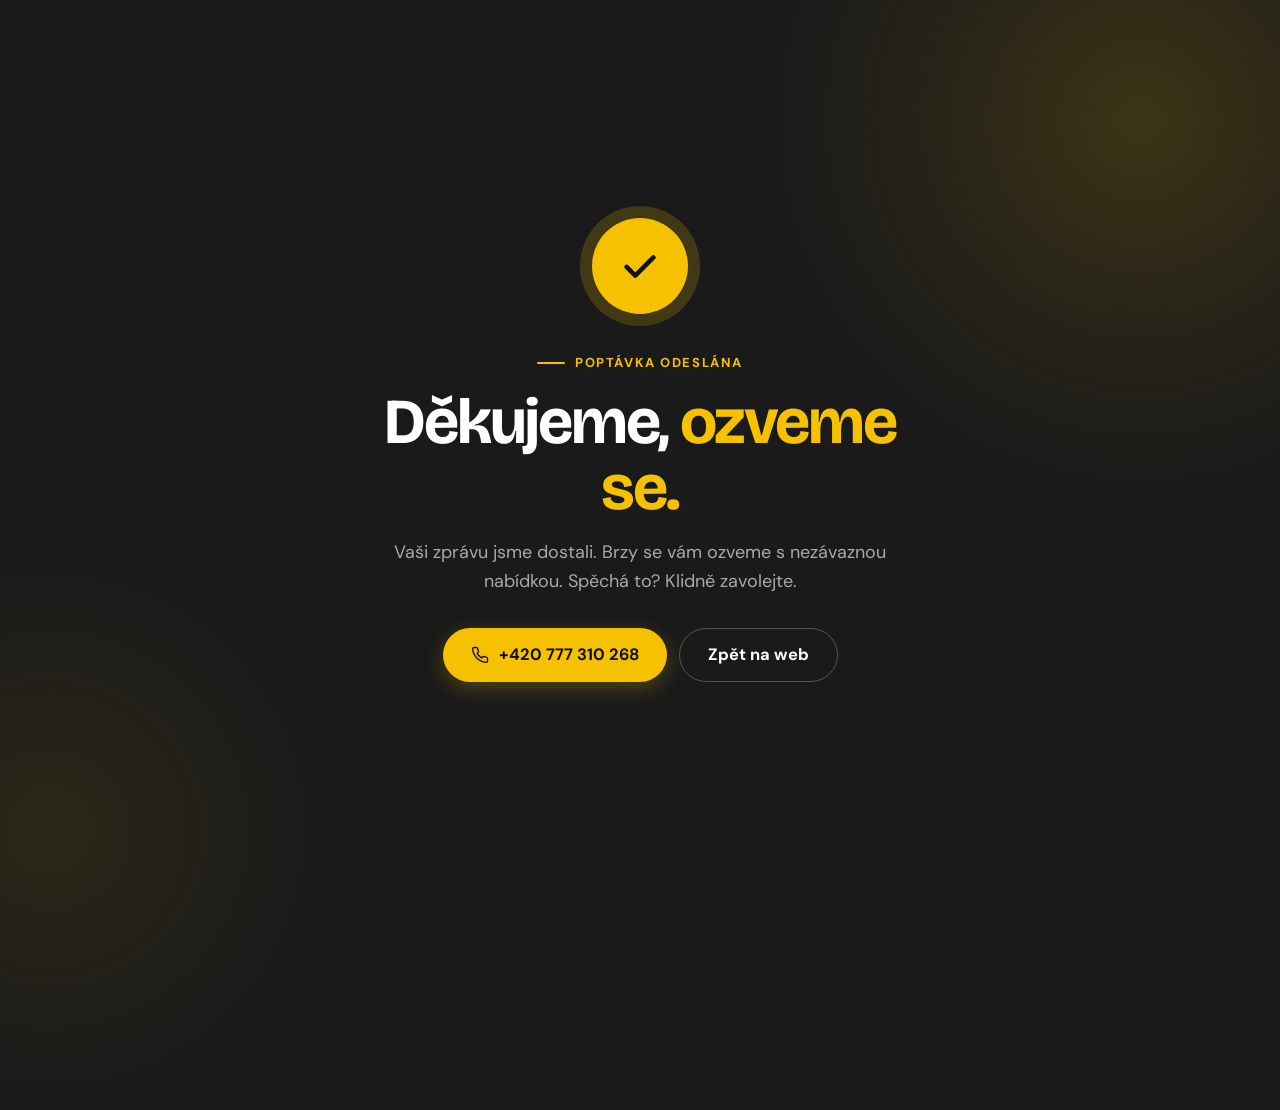
==== commit 5da8fd0e: "Kontakt: méně 24/7, vedle volání tlačítko na e-mail Dostupnost zmíněná jen dvakrát a slovy, v kontak" ====
--- a/dekujeme.html
+++ b/dekujeme.html
@@ -11,7 +11,7 @@
   <link rel="preconnect" href="https://fonts.googleapis.com" />
   <link rel="preconnect" href="https://fonts.gstatic.com" crossorigin />
   <link href="https://fonts.googleapis.com/css2?family=Bricolage+Grotesque:opsz,wght@12..96,500..800&family=DM+Sans:opsz,wght@9..40,400..700&display=swap&subset=latin-ext" rel="stylesheet" />
-  <link rel="stylesheet" href="styles.css?v=20261031d" />
+  <link rel="stylesheet" href="styles.css?v=20261101a" />
   <style>
     body { min-height: 100vh; display: grid; place-items: center; padding: 24px; text-align: center; position: relative; overflow: hidden; }
     .ty { position: relative; z-index: 1; max-width: 560px; }
@@ -32,7 +32,7 @@
     <div class="ty__check"><svg viewBox="0 0 24 24"><path pathLength="1" d="M5 12.5l4.5 4.5L19 7.5"/></svg></div>
     <div class="eyebrow">Poptávka odeslána</div>
     <h1>Děkujeme, <span class="accent-w">ozveme se.</span></h1>
-    <p>Vaši zprávu jsme dostali. Brzy se vám ozveme s nezávaznou nabídkou. Spěchá to? Zavolejte, jsme na telefonu 24/7.</p>
+    <p>Vaši zprávu jsme dostali. Brzy se vám ozveme s nezávaznou nabídkou. Spěchá to? Klidně zavolejte.</p>
     <div class="ty__acts">
       <a href="tel:+420777310268" class="btn btn--primary"><svg class="i" viewBox="0 0 24 24"><path d="M22 16.92v3a2 2 0 0 1-2.18 2 19.79 19.79 0 0 1-8.63-3.07 19.5 19.5 0 0 1-6-6 19.79 19.79 0 0 1-3.07-8.67A2 2 0 0 1 4.11 2h3a2 2 0 0 1 2 1.72c.13.96.36 1.9.7 2.81a2 2 0 0 1-.45 2.11L8.09 9.91a16 16 0 0 0 6 6l1.27-1.27a2 2 0 0 1 2.11-.45c.91.34 1.85.57 2.81.7A2 2 0 0 1 22 16.92z"/></svg>+420 777 310 268</a>
       <a href="index.html" class="btn btn--ghost">Zpět na web</a>
--- a/styles.css
+++ b/styles.css
@@ -196,7 +196,8 @@
 /* ── Marquee ── */
 .marquee { background: var(--accent); color: var(--accent-ink); padding: 22px 0; overflow: hidden; position: relative; }
 .marquee__track { display: flex; width: max-content; animation: marquee 38s linear infinite; }
-.marquee:hover .marquee__track { animation-play-state: paused; }
+.marquee:hover .marquee__track, .marquee.is-off .marquee__track { animation-play-state: paused; }
+.is-off .dot::after { animation-play-state: paused; }
 .marquee__item { display: flex; align-items: center; gap: 28px; padding-right: 28px; font-family: var(--head); font-size: clamp(20px, 2.4vw, 28px); font-weight: 600; white-space: nowrap; letter-spacing: -0.01em; }
 .marquee__item i { color: var(--accent-ink); font-style: normal; font-size: .7em; }
 @keyframes marquee { to { transform: translateX(-50%); } }
@@ -384,6 +385,7 @@
 .cta-big { text-align: center; margin-bottom: clamp(56px, 8vw, 88px); }
 .cta-big h2 { font-size: clamp(42px, 7vw, 88px); line-height: 1; letter-spacing: -0.035em; margin-bottom: 22px; }
 .cta-big .lead { margin: 0 auto 34px; }
+.cta-big__btns { display: flex; flex-wrap: wrap; justify-content: center; align-items: center; gap: 14px; }
 .magnet { display: inline-block; transition: transform .4s var(--ease); }
 .btn--xl { padding: 24px 38px; font-size: clamp(19px, 2.2vw, 24px); font-family: var(--head); }
 .btn--xl svg { width: 22px; height: 22px; }
